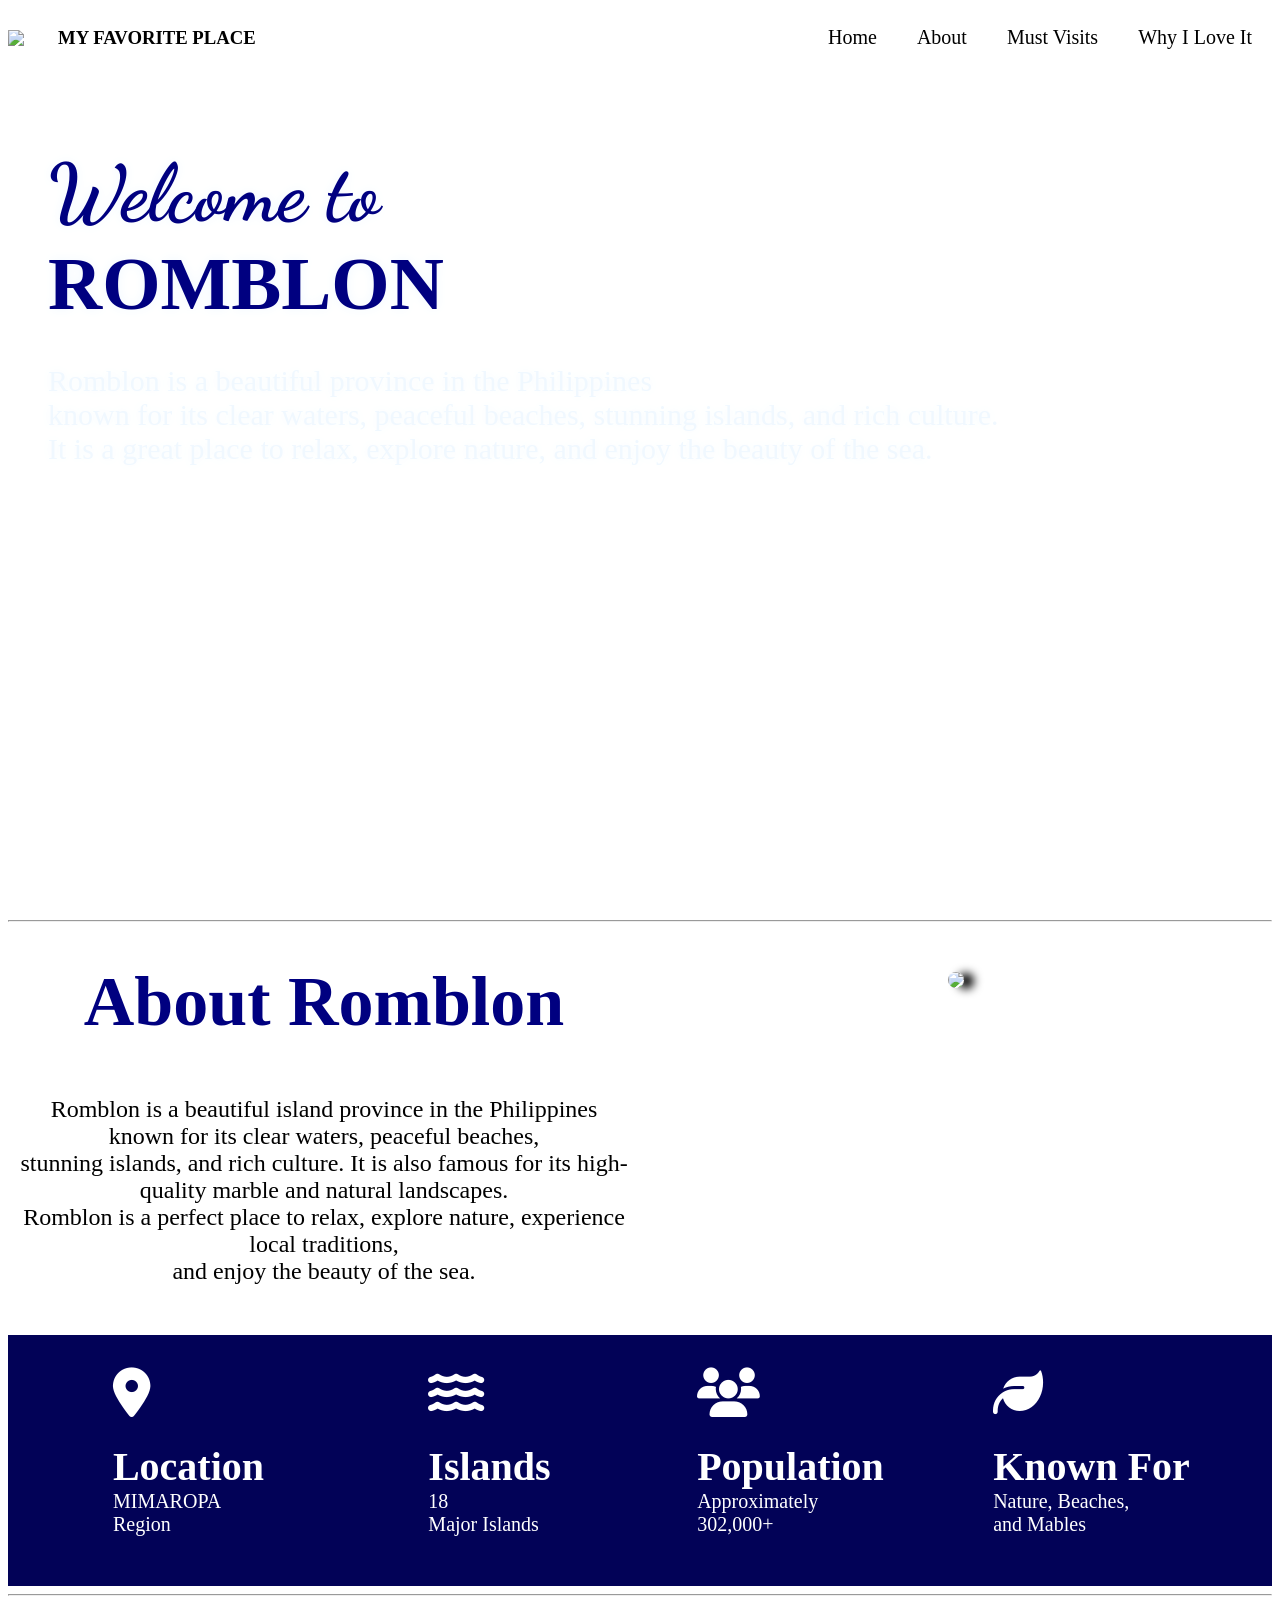
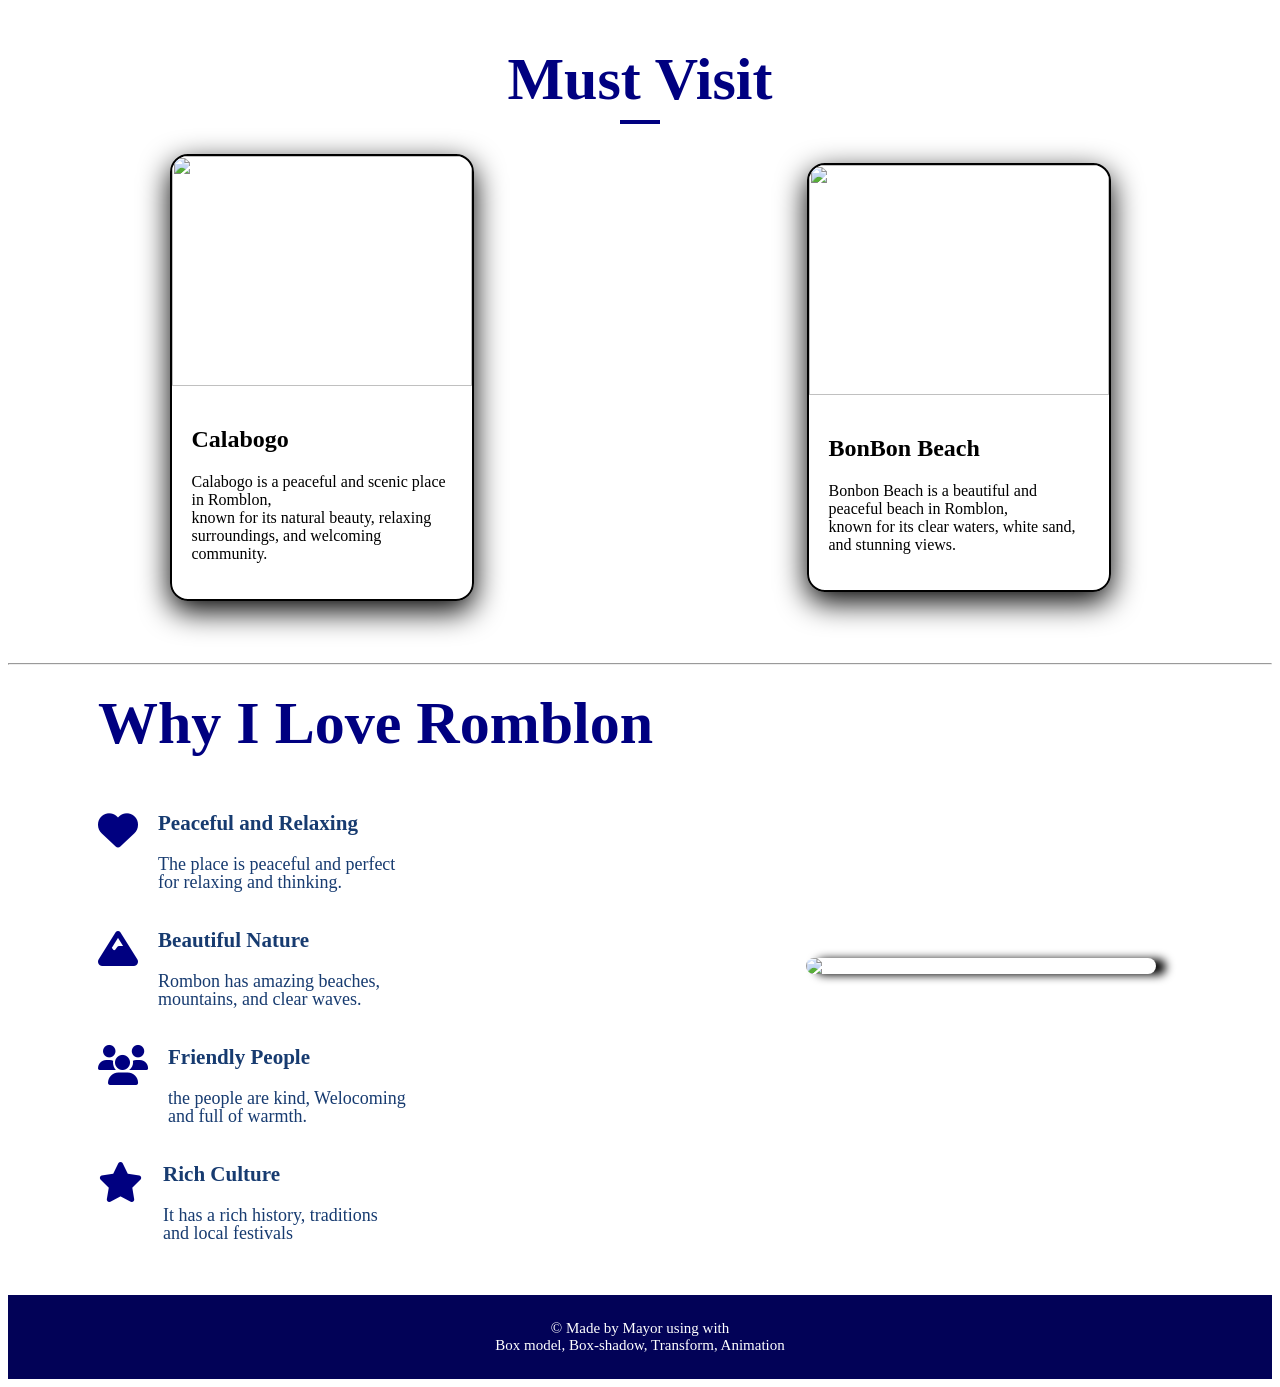
==== index.html @ 754e67b8 "Rename groupings.html to index.html" ====
<!DOCTYPE html>
<html lang="en">
<head>
    <meta charset="UTF-8">
    <meta name="viewport" content="width=device-width, initial-scale=1.0">
    <title>Favorate</title>
    <link rel="stylesheet" href="groupings.css">
    <link href="https://fonts.googleapis.com/css2?family=Dancing+Script:wght@500;700&display=swap" rel="stylesheet">
    <link rel="stylesheet" href="https://cdnjs.cloudflare.com/ajax/libs/font-awesome/6.5.2/css/all.min.css">
</head>
<body>
    <nav>
        <img src="https://tse2.mm.bing.net/th/id/OIP.lQUCkBzluQUAV1kFQ_Q-lwHaHa?r=0&rs=1&pid=ImgDetMain&o=7&rm=3">
    
        <h3> MY FAVORITE PLACE</h3>

        <ul>
            <li> <a href="#home"> Home</a></li>
            <li> <a href="#about"> About</a></li>
            <li> <a href="#mustvisit"> Must Visits</a></li>
            <li> <a href="#whylove"> Why I Love It</a></li>
        </ul>
    </nav>
<section class="hero-image" id="home">
<div class="hero-text">
<h1> <span class="welcome"> 
Welcome to <br>
</span>
    <span style="font-size:75px"> ROMBLON </span>
</h1>
<p style="color:aliceblue"> Romblon is a beautiful province in the Philippines <br>
    known for its clear waters, peaceful beaches, stunning islands, and rich culture. <br>
     It is a great place to relax, explore nature, and enjoy the beauty of the sea.
</p>
</div>
</section>
<hr>

<div class="marginbottom"></div>
<section class="about" id="about">

<p>
    <span class="style"> About Romblon <br> </span>
    <br>
    <Br>
    Romblon is a beautiful island province in the Philippines <br>
     known for its clear waters, peaceful beaches, <br>
     stunning islands, and rich culture.
     It is also famous for its high-quality marble and natural landscapes. <br>
     Romblon is a perfect place to relax, explore nature, experience local traditions, <br>
     and enjoy the beauty of the sea.
</p>

<div style="text-align:center">
<img src="beach.jpg">
</div>
 </section>
<div class="footer">

    <section class="grid">
<div class="info">
    <span class="style2"> <i class="fa-solid fa-location-dot"></i> </span>
    <p> <span class="style3"> Location <br> </span> 
    <span class="stley4">
        MIMAROPA <br>
        Region
    </span>
    </p>
</div>

<div class="info">
    <span class="style2"> <i class="fa-solid fa-water"></i> </span>
    <p> <span class="style3"> Islands <br> </span> 
    <span class="stley4">
        18 <br>
        Major Islands
    </span>
    </p>
</div>

<div class="info">
    <span class="style2"> <i class="fa-solid fa-users"></i> </span>
    <p> <span class="style3"> Population <br> </span> 
    <span class="stley4">
        Approximately <br>
        302,000+
    </span>
    </p>
</div>

<div class="info">
    <span class="style2"> <i class="fa-solid fa-leaf"></i> </span>
    <p> <span class="style3"> Known For <br> </span> 
    <span class="stley4">
        Nature, Beaches, <br>
        and Mables
    </span>
    </p>
</div>
</div>
    </section>
<hr>

<div style="text-align:center" id="mustvisit">
    <h1 class="style4"> Must Visit </h1>
</div>

<section class="grid2" id="gallery">

<div class="card">
    <div class="photo">
        <img src="picture1.jpe">
    </div>
    <div class="content">
    <h1>Calabogo</h1>
    <p>
        Calabogo is a peaceful and scenic place in Romblon, <br>
        known for its natural beauty, relaxing surroundings, and welcoming <br>
        community.
    </p>
    </div>
</div>

<div class="card">
    <div class="photo">
        <img src="picture2.jpe">
    </div>
    <div class="content">
    <h1>BonBon Beach</h1>
    <p>
        Bonbon Beach is a beautiful and peaceful beach in Romblon, <br>
        known for its clear waters, white sand, and stunning views.
    </p>
    </div>
</div>

</section>
<br>
<br>
<br>
<hr>

<section class="whylove" id="whylove">
<article>

<p> <span class="style5"> Why I Love Romblon </span> 
<br>
<br>

<div class="reason">
    <div class="reason-icon">
        <h1> <i class="fa-solid fa-heart"></i> </h1>
    </div>

    <div class="reason-content">
        <h3>Peaceful and Relaxing</h3>
        <p>The place is peaceful and perfect<br>
        for relaxing and thinking.</p>
    </div>
</div>

<div class="reason">
    <div class="reason-icon">
        <h1> <i class="fa-solid fa-mountain"></i> </h1>
    </div>

    <div class="reason-content">
        <h3> Beautiful Nature </h3>
        <p> Rombon has amazing beaches, <br>
            mountains, and clear waves.
        </p>
    </div>
</div>

<div class="reason">
    <div class="reason-icon">
        <h1> <i class="fa-solid fa-users"></i> </h1>
    </div>

    <div class="reason-content">
        <h3> Friendly People</h3>
        <p>  the people are kind, Welocoming <br>
            and full of warmth.
        </p>
    </div>
</div>

<div class="reason">
    <div class="reason-icon">
        <h1> <i class="fa-solid fa-star"></i> </h1>
    </div>

    <div class="reason-content">
        <h3>Rich Culture</h3>
        <p>It has a rich history, traditions <br>
        and local festivals</p>
    </div>
</div>
</article>


</aside>
<aside class="center">
<img src="fav.jpe">
</aside>

</section>

<section class="creator">
    <div class="madeby">
        <p>
          © Made by Mayor using with <br>
            Box model, Box-shadow, Transform, Animation
        </p>
    </div>
</section>

</body>
</html>
---- groupings.css ----
nav {
    display:flex;
    justify-content:space-around;
    align-items:center;
    background-color:white;
    position:sticky;
    top:-10px;  
}

nav ul {
    list-style:none;
    display:flex;
    align-items:center;
    gap: 40px;
    margin-right:20px;
    margin-left:auto;
}

nav ul a {
    text-decoration:none;
    color:black;
    font-size:20px;
    font-weight:200px;
}

nav a:hover {
    color: navy;
    text-decoration:underline;
}

.hero-image {
    height:85vh;
    background-image: linear-gradient(rgba(0,0,0,0.2)), url("75268db9-b301-40ee-9181-08b19fc29850second.jpe");
    background-size:cover;
    background-position:center;
    padding:40px;
}

.hero-text {
    margin:0 auto;
    color:navy;
    font-size:30px;
    animation: fadeIn 2s ease-in;
    text-shadow: 0px 0px 12px aliceblue;
}

.welcome {
    font-family: "Dancing Script", cursive;
    font-size:80px;
    font-weight:700;
}

nav img {
    width:40px;
    margin-right:10px;
}

@keyframes fadeIn {
from { opacity: 0; transform: translateY(20px);}
to { opacity: 1; transform: translateY(0);}
}

.about img {
    width:350px;
    margin:10px;
    border-radius:15px;
    box-shadow:10px 1px 10px black;
}

.style {
    font-size:70px;
    font-weight:600;
    color:navy;
}

.about p {
    font-size:24px;
    text-align:center;
    margin:auto 0;
}

.about {
    display:grid;
    grid-template-columns: repeat(2, 2fr);
}

.marginbottom {
    margin-top:40px;
}

html {
    scroll-behavior:smooth;
}

.footer {
    background-color:rgb(2, 2, 87);
    margin-top:50px;
    padding:30px;
}

.grid {
    display:grid;
    grid-template-columns: repeat(4, 5fr);
    place-items:center;
}

.info {
    color:white;
}

.style2 {
    font-size:50px;
}

.style3 {
    font-size:40px;
    font-weight: 600;
}

.info p {
    font-size:20px;
}

.style4 {
    position:relative;
    display:inline-block;
    color:navy;
    font-size:60px;
    font-weight:900;
    text-align:center;
}

.style4::after {
    content:"";
    position:absolute;
    bottom:-10px;
    left:50%;
    width:40px;
    height:4px;
    background-color:navy;
    transform: translatex(-50%)
}

.grid2 {
    display:grid;
    grid-template-columns: repeat(2, 2fr);
    place-items:center;
    gap:10px;
}

#home {
    scroll-margin-top:200px;
}

#about {
    scroll-margin-top:50px;
}

.reason {
    display:flex;
    align-items:flex-start;
    gap:20px;
}

.raason-icon {
    width:55px;
    margin:0 auto;
    text-align:center;
}

.reason-icon i {
    font-size:40px;
    color:navy;
}

.reason-content {
    margin: 0 0 8px;
    font-size:20px;
    color:#173b70;
}

.reason-content {
    margin:0;
    line-height:1;
    font-size:18px;
}

.whylove {
    margin-left: 90px;
    display:grid;
    grid-template-columns: repeat(2,2fr);
    gap:10px;
}

.center {
    display:flex;
    justify-content:center;
    text-align:center;
    align-items:center;
}

.center img {
    width:350px;
    margin:10px;
    border-radius:15px;
    box-shadow:10px 1px 10px black;
}

#whylove {
    scroll-margin-top:20px;
}

.creator {
    margin-top:35px;
    background-color:rgb(2, 2, 87);
    padding:10px;
    text-align:center
}

.madeby p {
    color:white;
    font-size:15px;
}

.card {
    width:300px;
    border-radius:18px;
    border: 2px solid black;
    overflow:hidden;
    transition: 0.5s;
    box-shadow: 0 10px 30px black;
}

.photo {
    width:100%;
    height:230px;
}

.photo img {
    width:100%;
    height:100%;
    object-fit: cover;
    display:block;
}

.content {
    padding:20px;
}

.card h2 {
    color:darkgreen
}

.card:hover {
    transform: scale(1.10);
}

.style5 {
    color:navy;
    font-size:60px;
    font-weight:900;
}
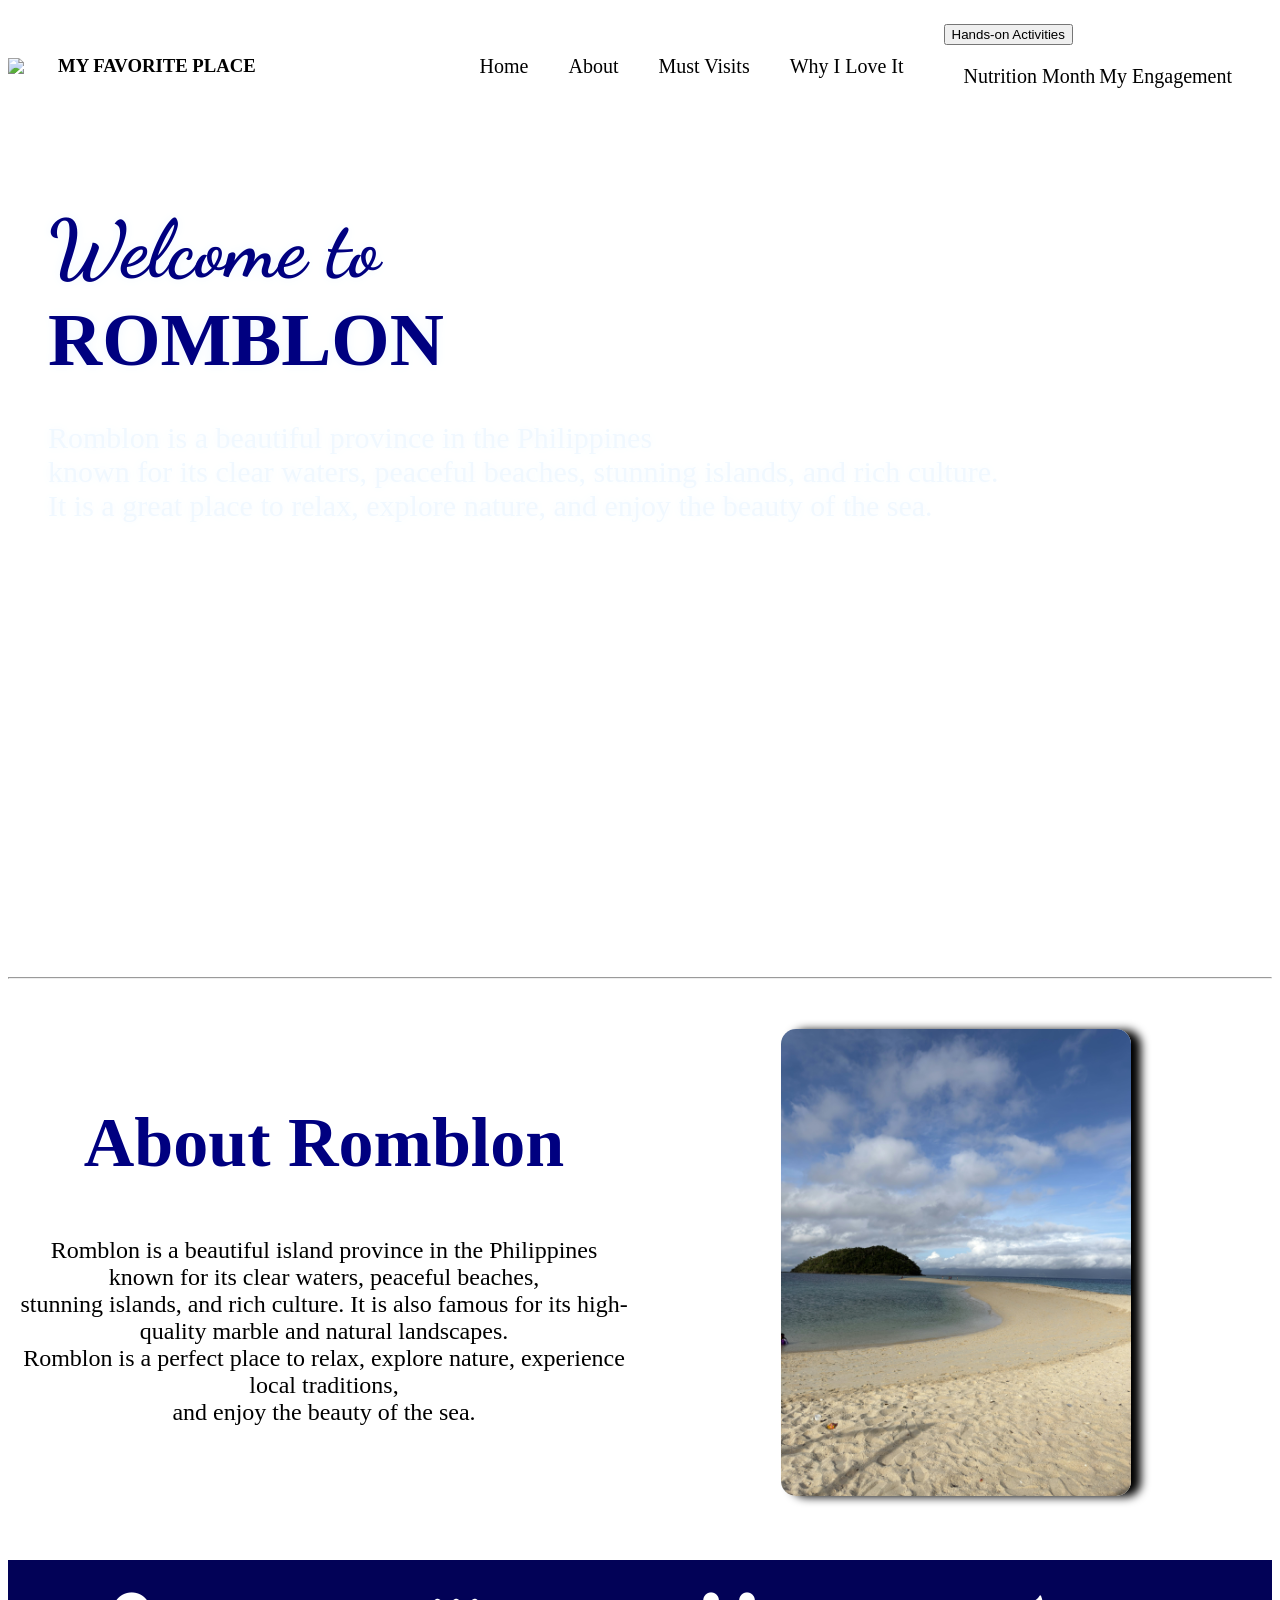
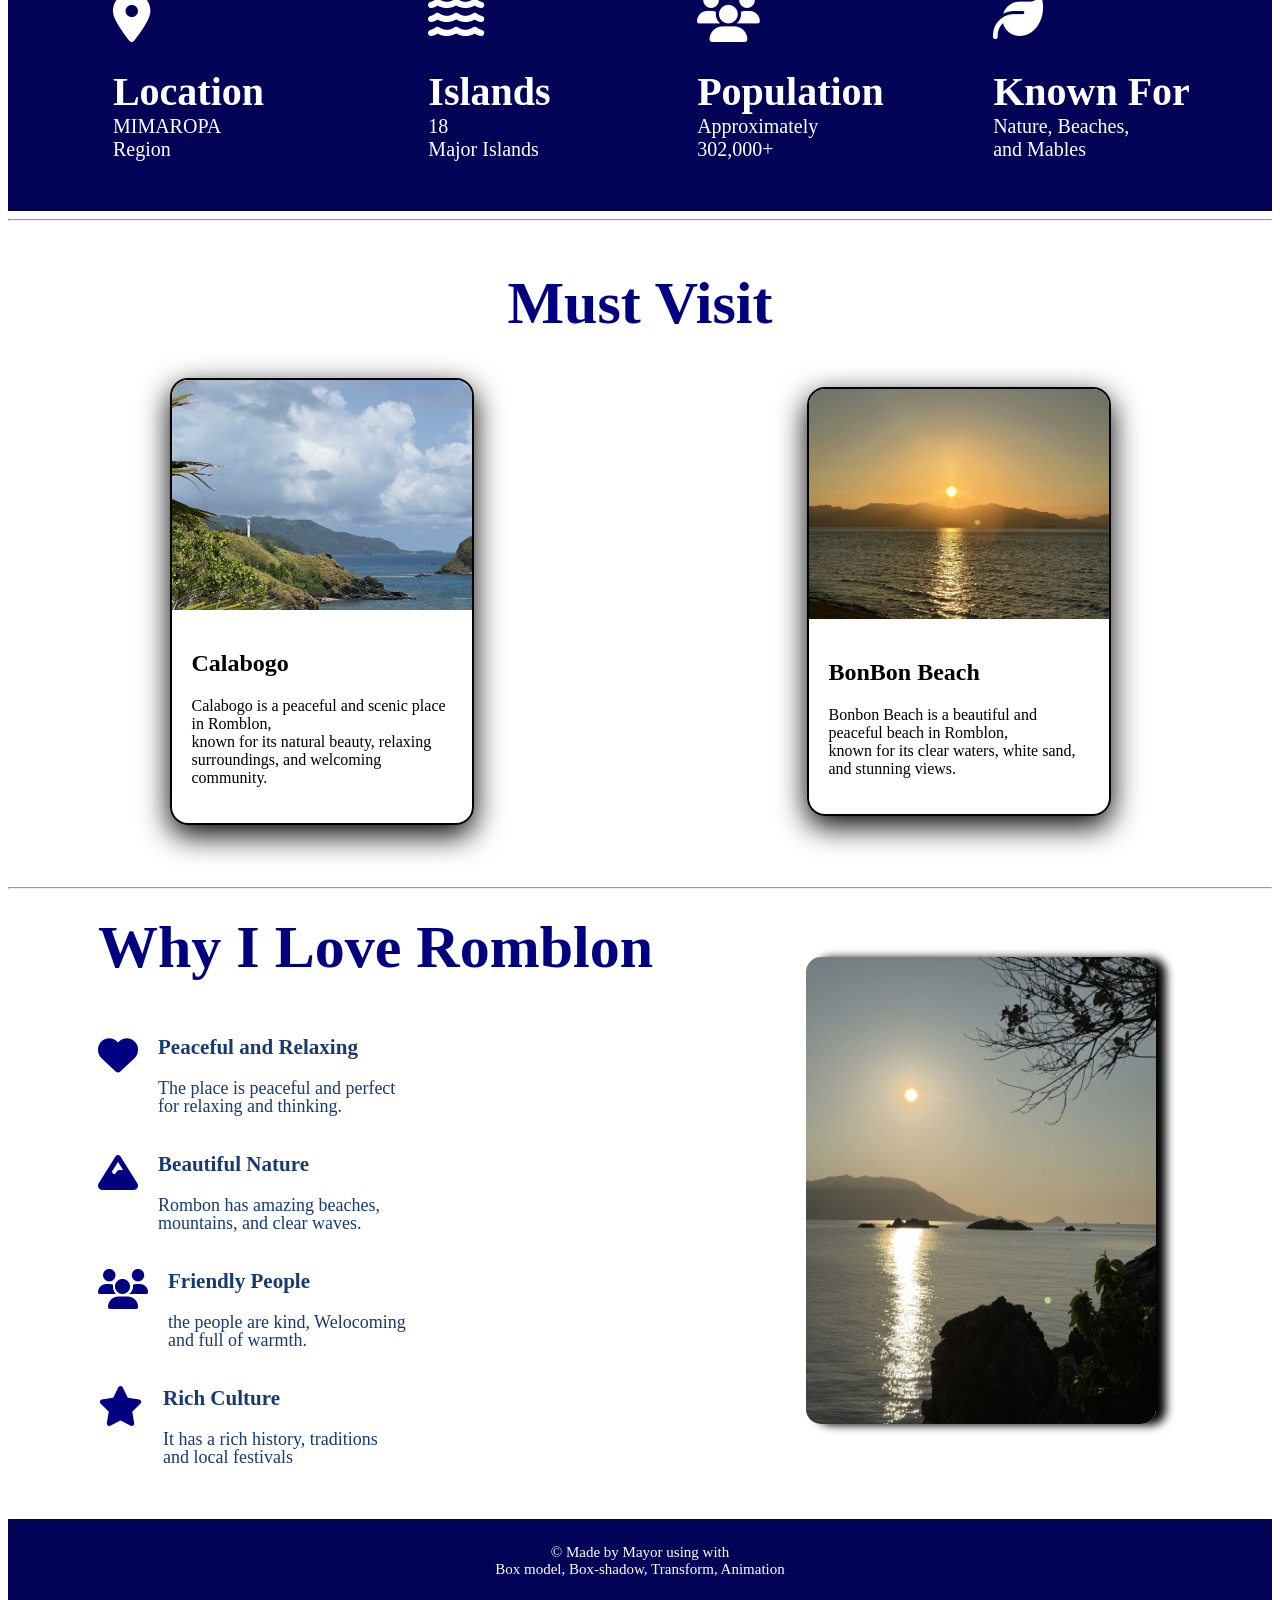
==== commit 3561f166: "Enhance index.html with dropdown menu and structure Added a dropdown menu for hands-on activities an" ====
--- a/index.html
+++ b/index.html
@@ -19,6 +19,13 @@
             <li> <a href="#about"> About</a></li>
             <li> <a href="#mustvisit"> Must Visits</a></li>
             <li> <a href="#whylove"> Why I Love It</a></li>
+        <div class="dropdown">
+            <button>Hands-on Activities </button>
+            <div class="content">
+                <a href="">Nutrition Month</a>
+                <a href="">My Engagement</a>
+            </div>
+        </div>
         </ul>
     </nav>
 <section class="hero-image" id="home">
--- a/groupings.css
+++ b/groupings.css
@@ -122,23 +122,11 @@
 }
 
 .style4 {
-    position:relative;
     display:inline-block;
     color:navy;
     font-size:60px;
     font-weight:900;
     text-align:center;
-}
-
-.style4::after {
-    content:"";
-    position:absolute;
-    bottom:-10px;
-    left:50%;
-    width:40px;
-    height:4px;
-    background-color:navy;
-    transform: translatex(-50%)
 }
 
 .grid2 {
@@ -259,4 +247,211 @@
     color:navy;
     font-size:60px;
     font-weight:900;
-}+}
+
+/* =========================================
+   RESPONSIVE / MOBILE OVERRIDES
+   (same class names, no renaming — just
+   smaller sizes and stacked layouts below
+   each breakpoint)
+   ========================================= */
+
+/* Tablets and small laptops */
+@media (max-width: 1024px) {
+    .about,
+    .grid2 {
+        grid-template-columns: repeat(2, 1fr);
+    }
+
+    .grid {
+        grid-template-columns: repeat(2, 1fr);
+        gap:20px;
+    }
+
+    .whylove {
+        margin-left: 40px;
+        grid-template-columns: repeat(2, 1fr);
+    }
+
+    .welcome {
+        font-size:60px;
+    }
+
+    .style,
+    .style4,
+    .style5 {
+        font-size:50px;
+    }
+}
+
+/* Tablets / large phones */
+@media (max-width: 768px) {
+    nav {
+        flex-wrap: wrap;
+        padding: 10px;
+    }
+
+    nav ul {
+        gap: 20px;
+        margin-left: 0;
+        margin-right: 0;
+        flex-wrap: wrap;
+        justify-content: center;
+        width: 100%;
+    }
+
+    nav ul a {
+        font-size:16px;
+    }
+
+    .hero-image {
+        height:60vh;
+        padding:20px;
+    }
+
+    .hero-text {
+        font-size:22px;
+        text-align:center;
+    }
+
+    .welcome {
+        font-size:44px;
+    }
+
+    .about {
+        grid-template-columns: 1fr;
+        text-align:center;
+    }
+
+    .about img {
+        width:90%;
+        max-width:350px;
+    }
+
+    .about p {
+        font-size:18px;
+    }
+
+    .style {
+        font-size:36px;
+        text-align:center;
+    }
+
+    .grid {
+        grid-template-columns: 1fr;
+        gap:20px;
+    }
+
+    .grid2 {
+        grid-template-columns: 1fr;
+    }
+
+    .style2 {
+        font-size:32px;
+    }
+
+    .style3 {
+        font-size:26px;
+    }
+
+    .style4,
+    .style5 {
+        font-size:34px;
+    }
+
+    .whylove {
+        margin-left: 0;
+        grid-template-columns: 1fr;
+        padding: 0 15px;
+    }
+
+    .reason {
+        flex-direction: column;
+        align-items:center;
+        text-align:center;
+        gap:8px;
+    }
+
+    .center {
+        flex-direction: column;
+    }
+
+    .center img {
+        width:90%;
+        max-width:350px;
+    }
+
+    .card {
+        width:90%;
+        max-width:300px;
+        margin:0 auto;
+    }
+
+    #home {
+        scroll-margin-top:120px;
+    }
+}
+
+/* Small phones */
+@media (max-width: 480px) {
+    nav img {
+        width:32px;
+    }
+
+    nav ul {
+        gap:12px;
+    }
+
+    nav ul a {
+        font-size:14px;
+    }
+
+    .hero-image {
+        height:50vh;
+        padding:15px;
+    }
+
+    .hero-text {
+        font-size:18px;
+    }
+
+    .welcome {
+        font-size:32px;
+    }
+
+    .about img,
+    .center img {
+        width:100%;
+    }
+
+    .about p {
+        font-size:16px;
+    }
+
+    .style,
+    .style4,
+    .style5 {
+        font-size:28px;
+    }
+
+    .style2 {
+        font-size:26px;
+    }
+
+    .style3 {
+        font-size:20px;
+    }
+
+    .info p {
+        font-size:16px;
+    }
+
+    .card {
+        width:100%;
+    }
+
+    .footer,
+    .creator {
+        padding:15px;
+    }
+}
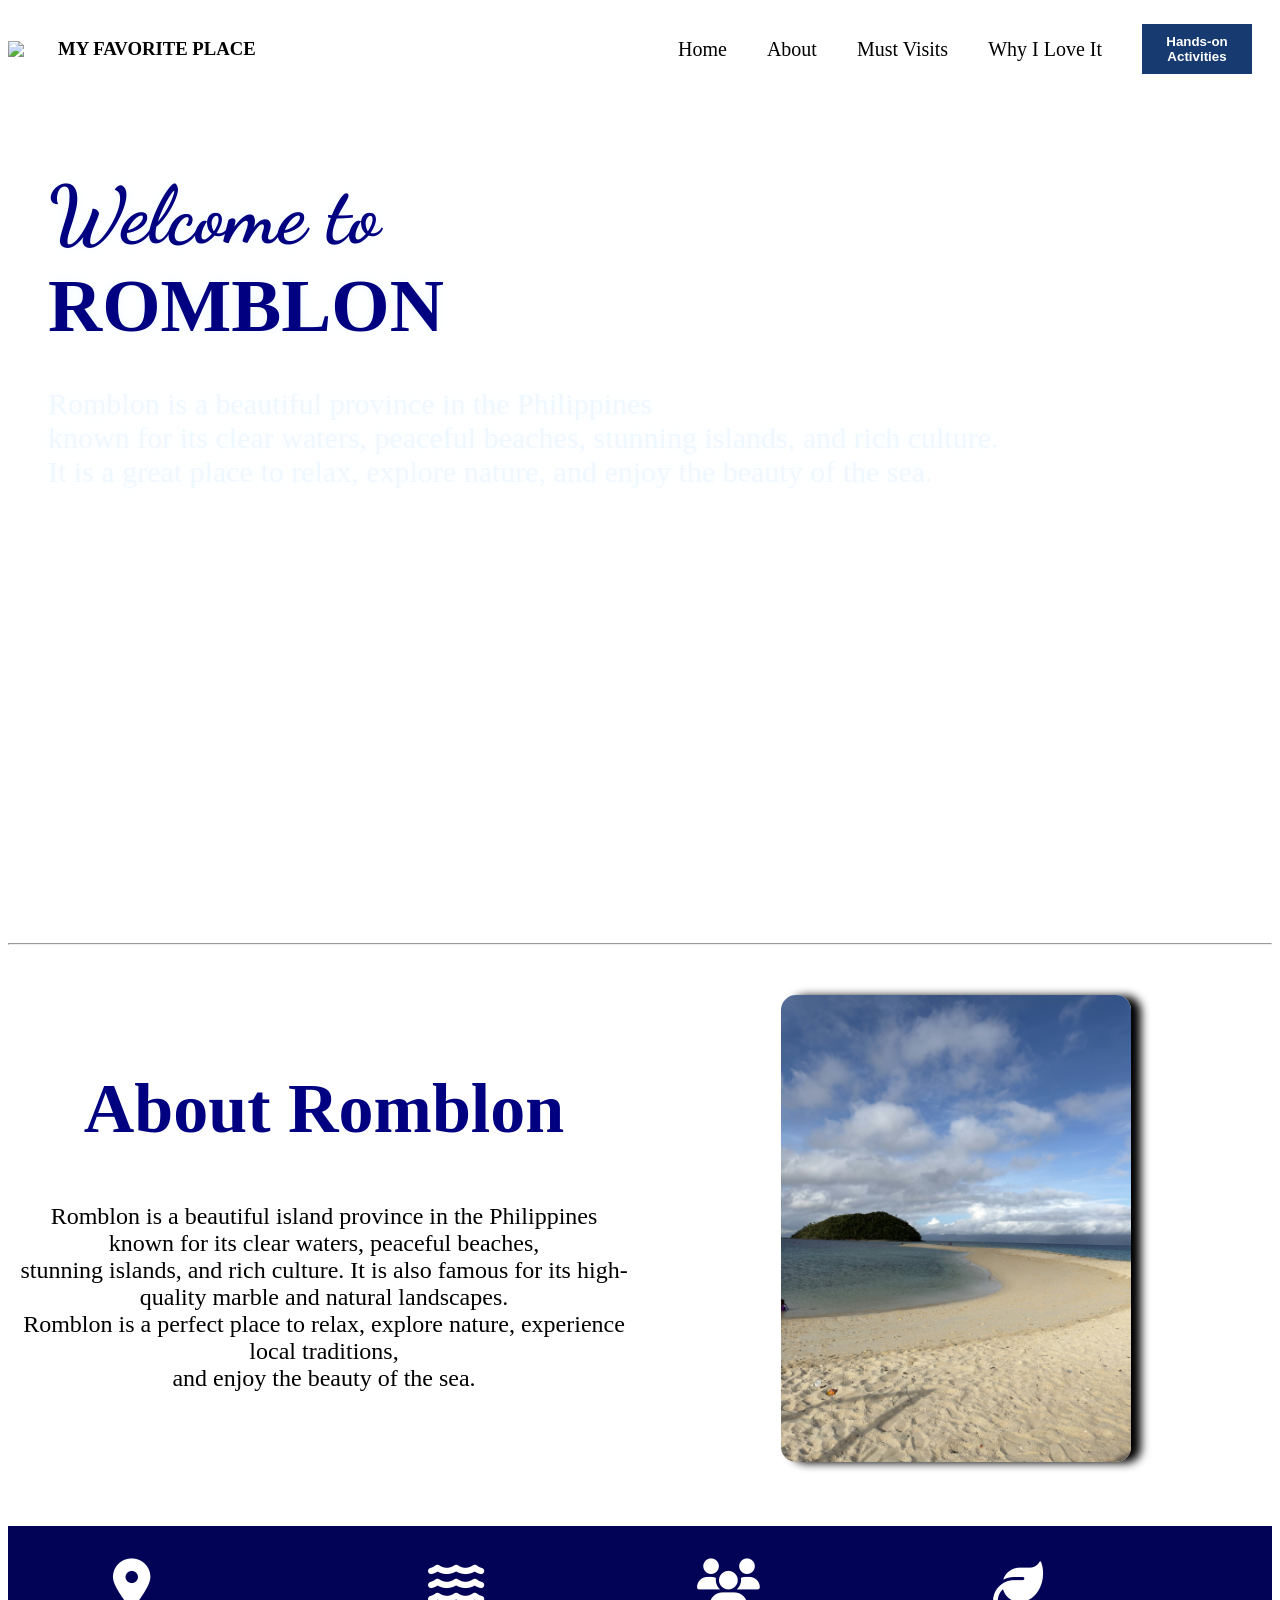
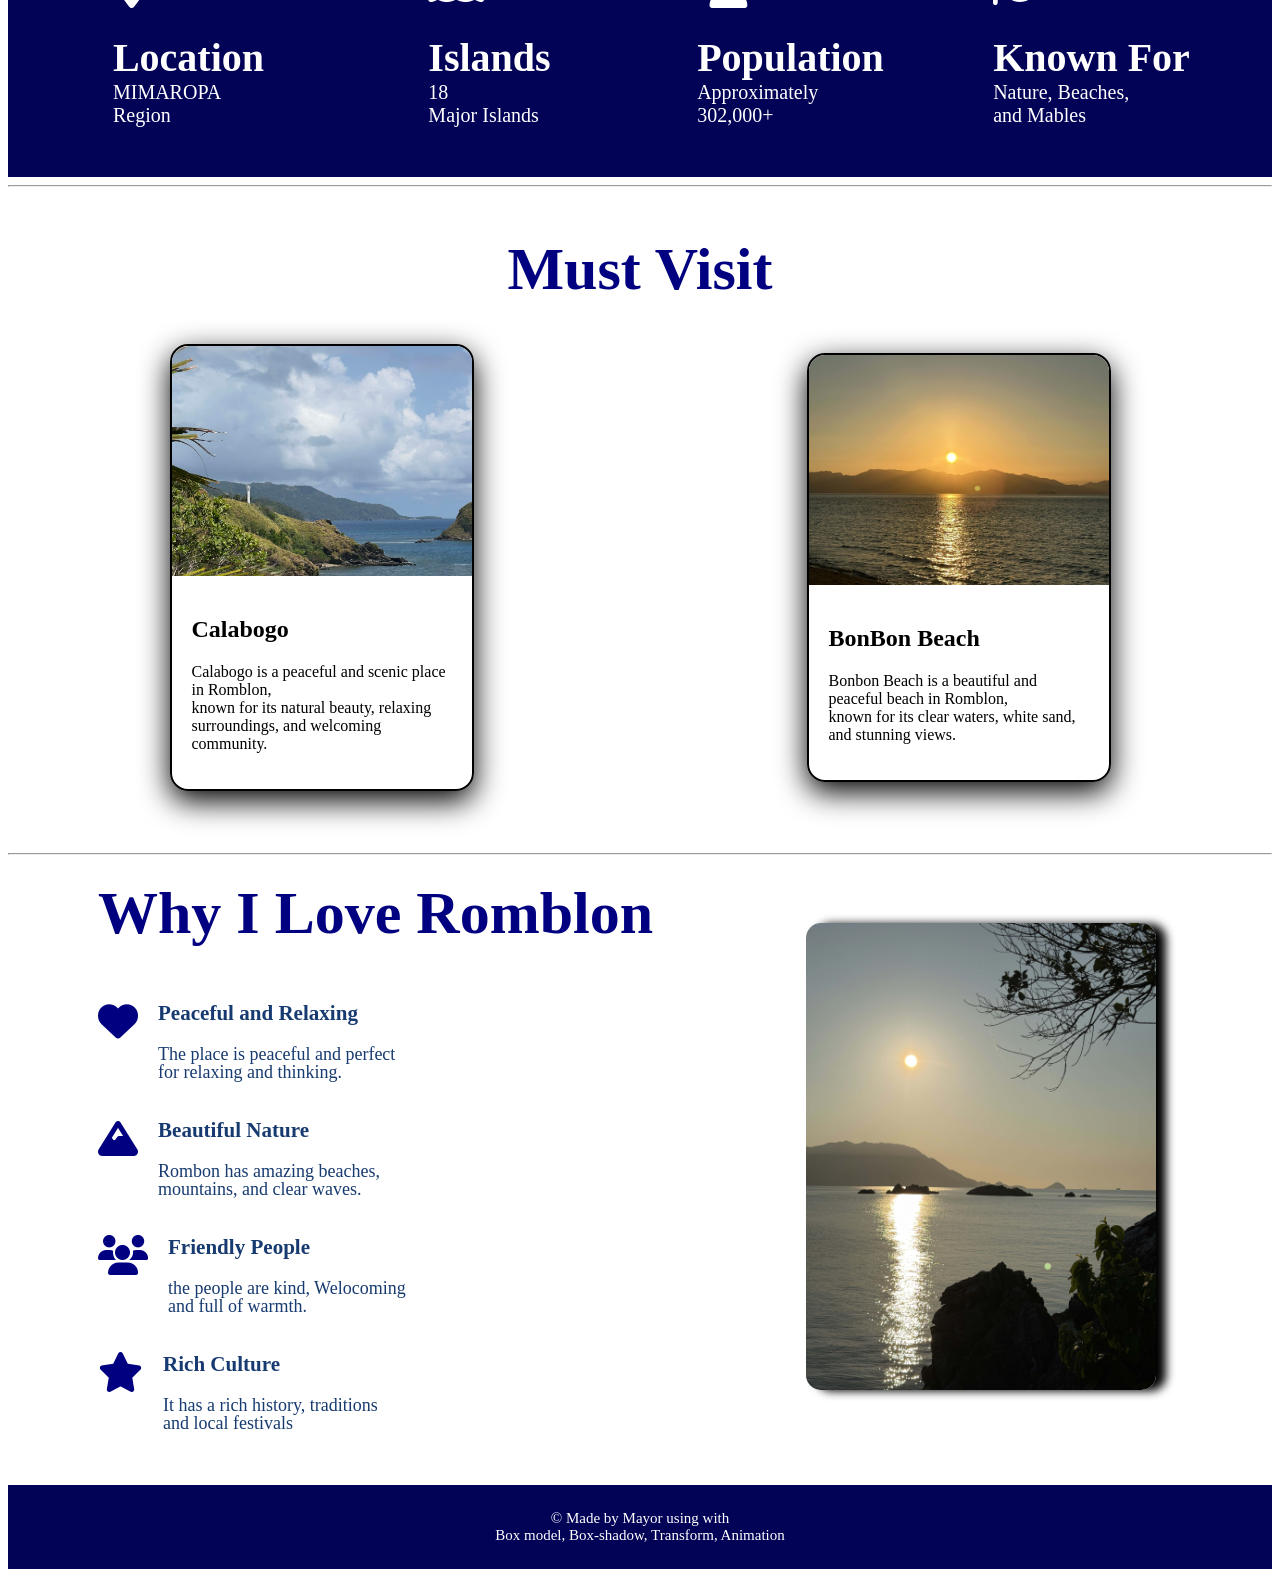
==== commit bb2a5c61: "Fix HTML structure and update content" ====
--- a/index.html
+++ b/index.html
@@ -22,8 +22,8 @@
         <div class="dropdown">
             <button>Hands-on Activities </button>
             <div class="content">
-                <a href="">Nutrition Month</a>
-                <a href="">My Engagement</a>
+                <a href="Nutrition.html">Nutrition Month</a>
+                <a href="table.html">My Engagement</a>
             </div>
         </div>
         </ul>
--- a/groupings.css
+++ b/groupings.css
@@ -249,14 +249,39 @@
     font-weight:900;
 }
 
-/* =========================================
-   RESPONSIVE / MOBILE OVERRIDES
-   (same class names, no renaming — just
-   smaller sizes and stacked layouts below
-   each breakpoint)
-   ========================================= */
-
-/* Tablets and small laptops */
+.dropdown button {
+    background-color:#173b70;
+    color:white;
+    border:none;
+    width:110px;
+    height:50px;
+    cursor:pointer;
+    font-weight:bold;
+}
+
+.dropdown .content {
+    box-shadow: 2px 2px 5px  black;
+    background-color:white;
+    width:100px;
+    position:absolute;
+    display:none;
+    right:0;
+    min-width:200px;
+}
+
+.dropdown a  {
+    text-decoration: none;
+    color:black;
+    display:block;
+    padding:10px 15px;
+    text-align:left;
+    white-space:nowrap;
+}
+
+.dropdown:hover .content {
+    display:block;
+}
+
 @media (max-width: 1024px) {
     .about,
     .grid2 {
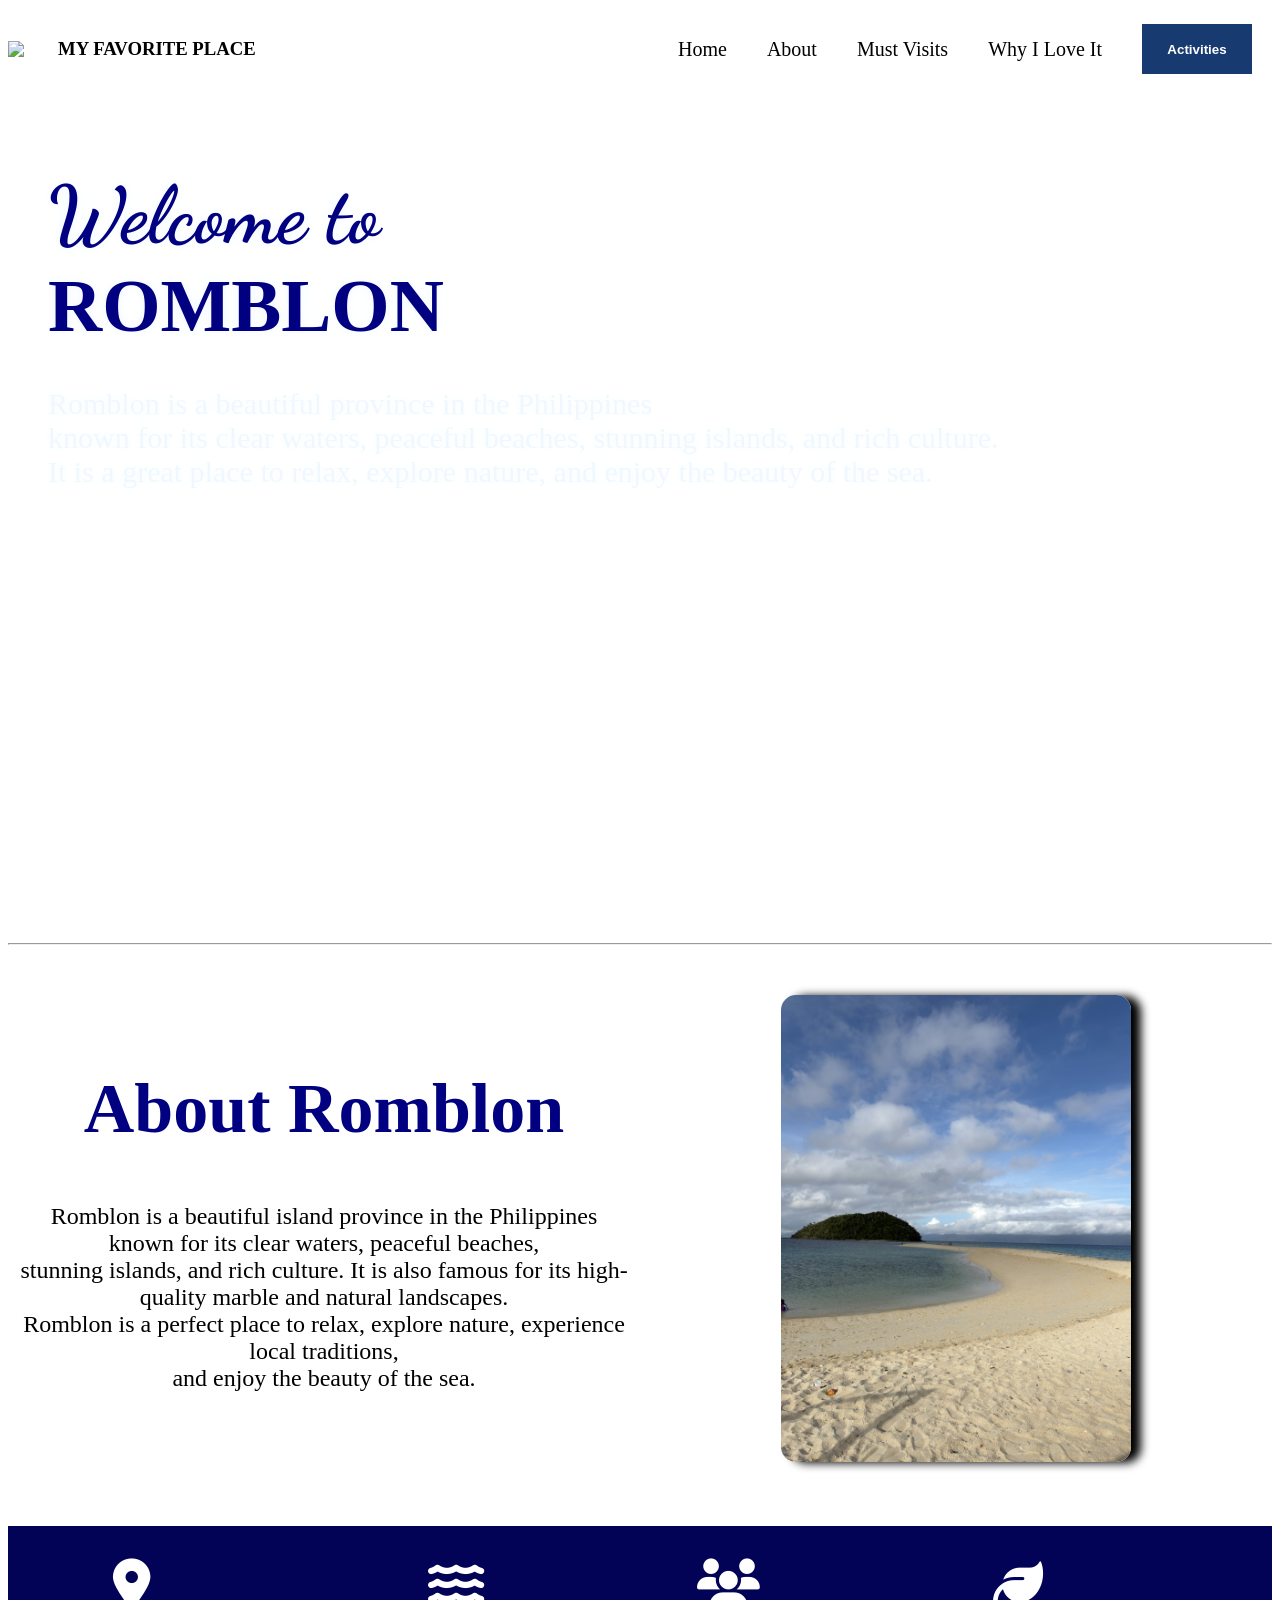
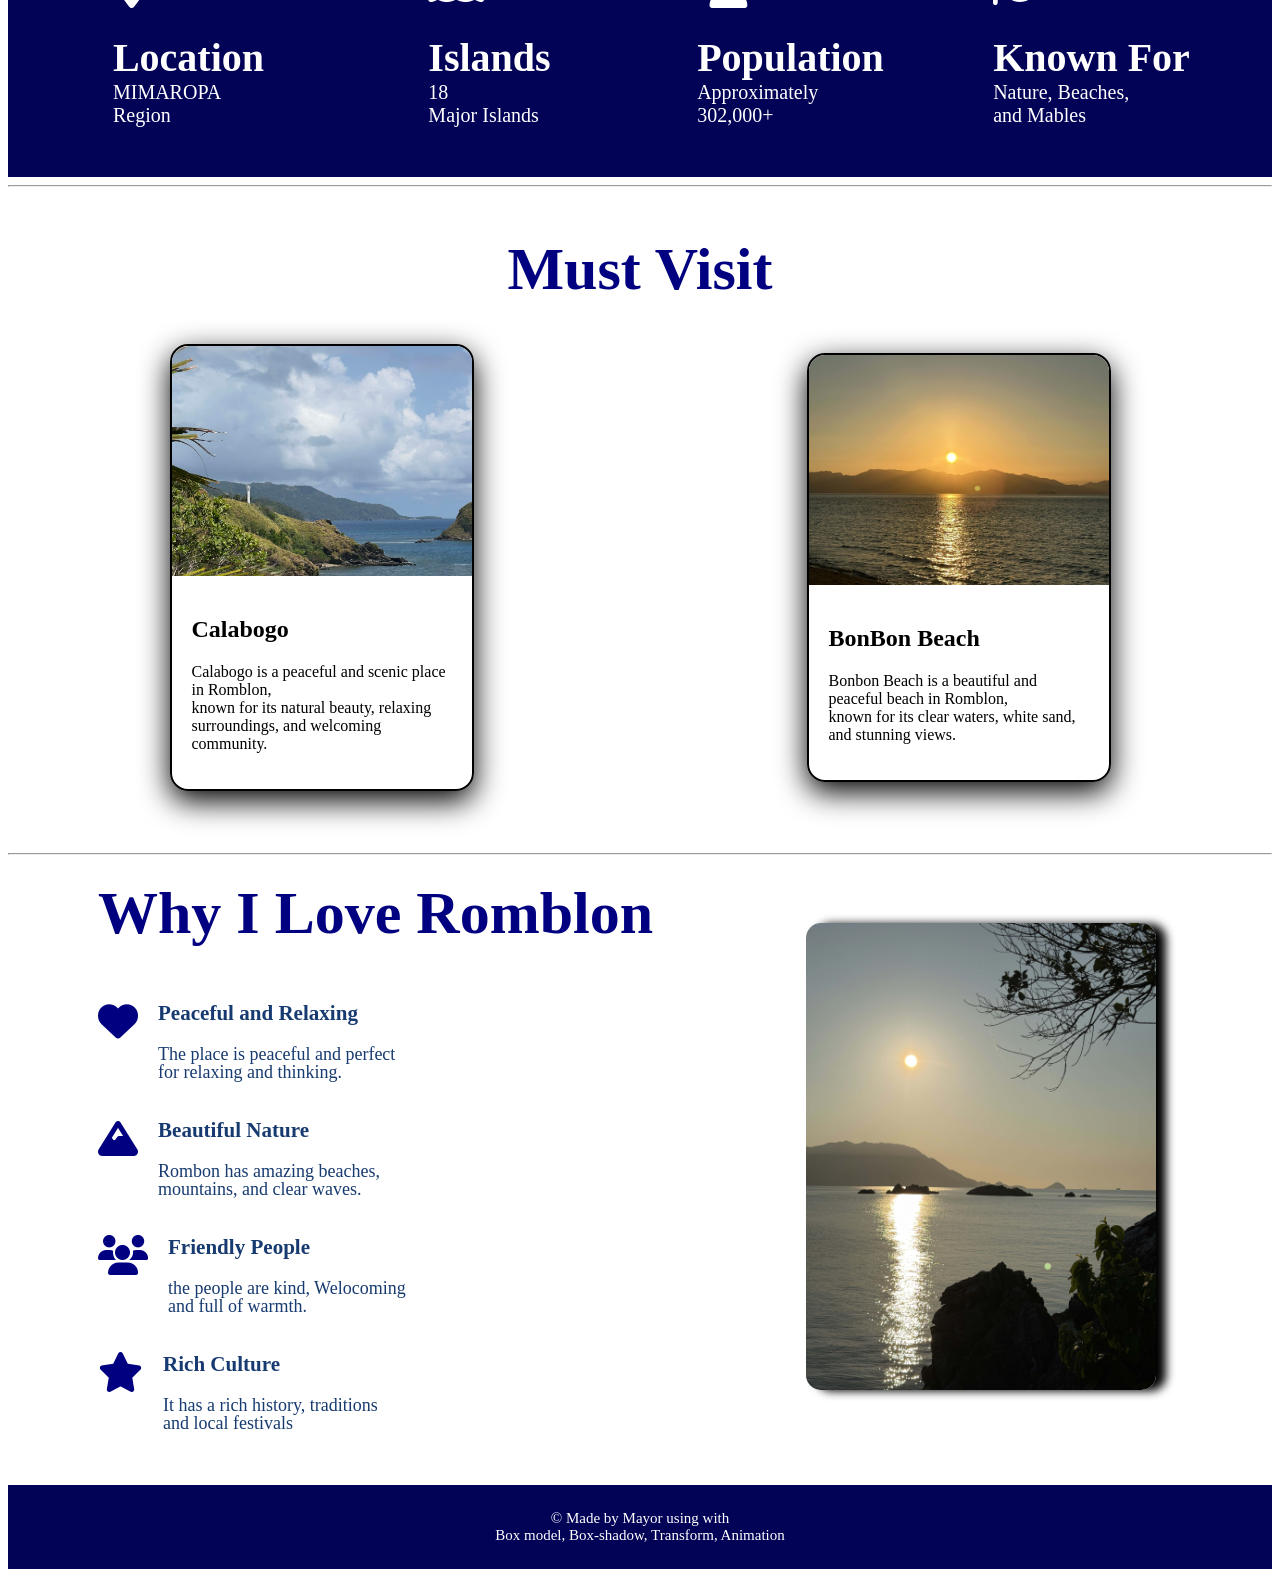
==== commit 3440276c: "Fix HTML formatting and update content" ====
--- a/index.html
+++ b/index.html
@@ -20,10 +20,15 @@
             <li> <a href="#mustvisit"> Must Visits</a></li>
             <li> <a href="#whylove"> Why I Love It</a></li>
         <div class="dropdown">
-            <button>Hands-on Activities </button>
+            <button> Activities </button>
             <div class="content">
                 <a href="Nutrition.html">Nutrition Month</a>
                 <a href="table.html">My Engagement</a>
+                <a href=""> </a>
+                <a href=""> </a>
+                <a href=""> </a>
+                <a href=""> </a>
+                <a href=""> </a>
             </div>
         </div>
         </ul>
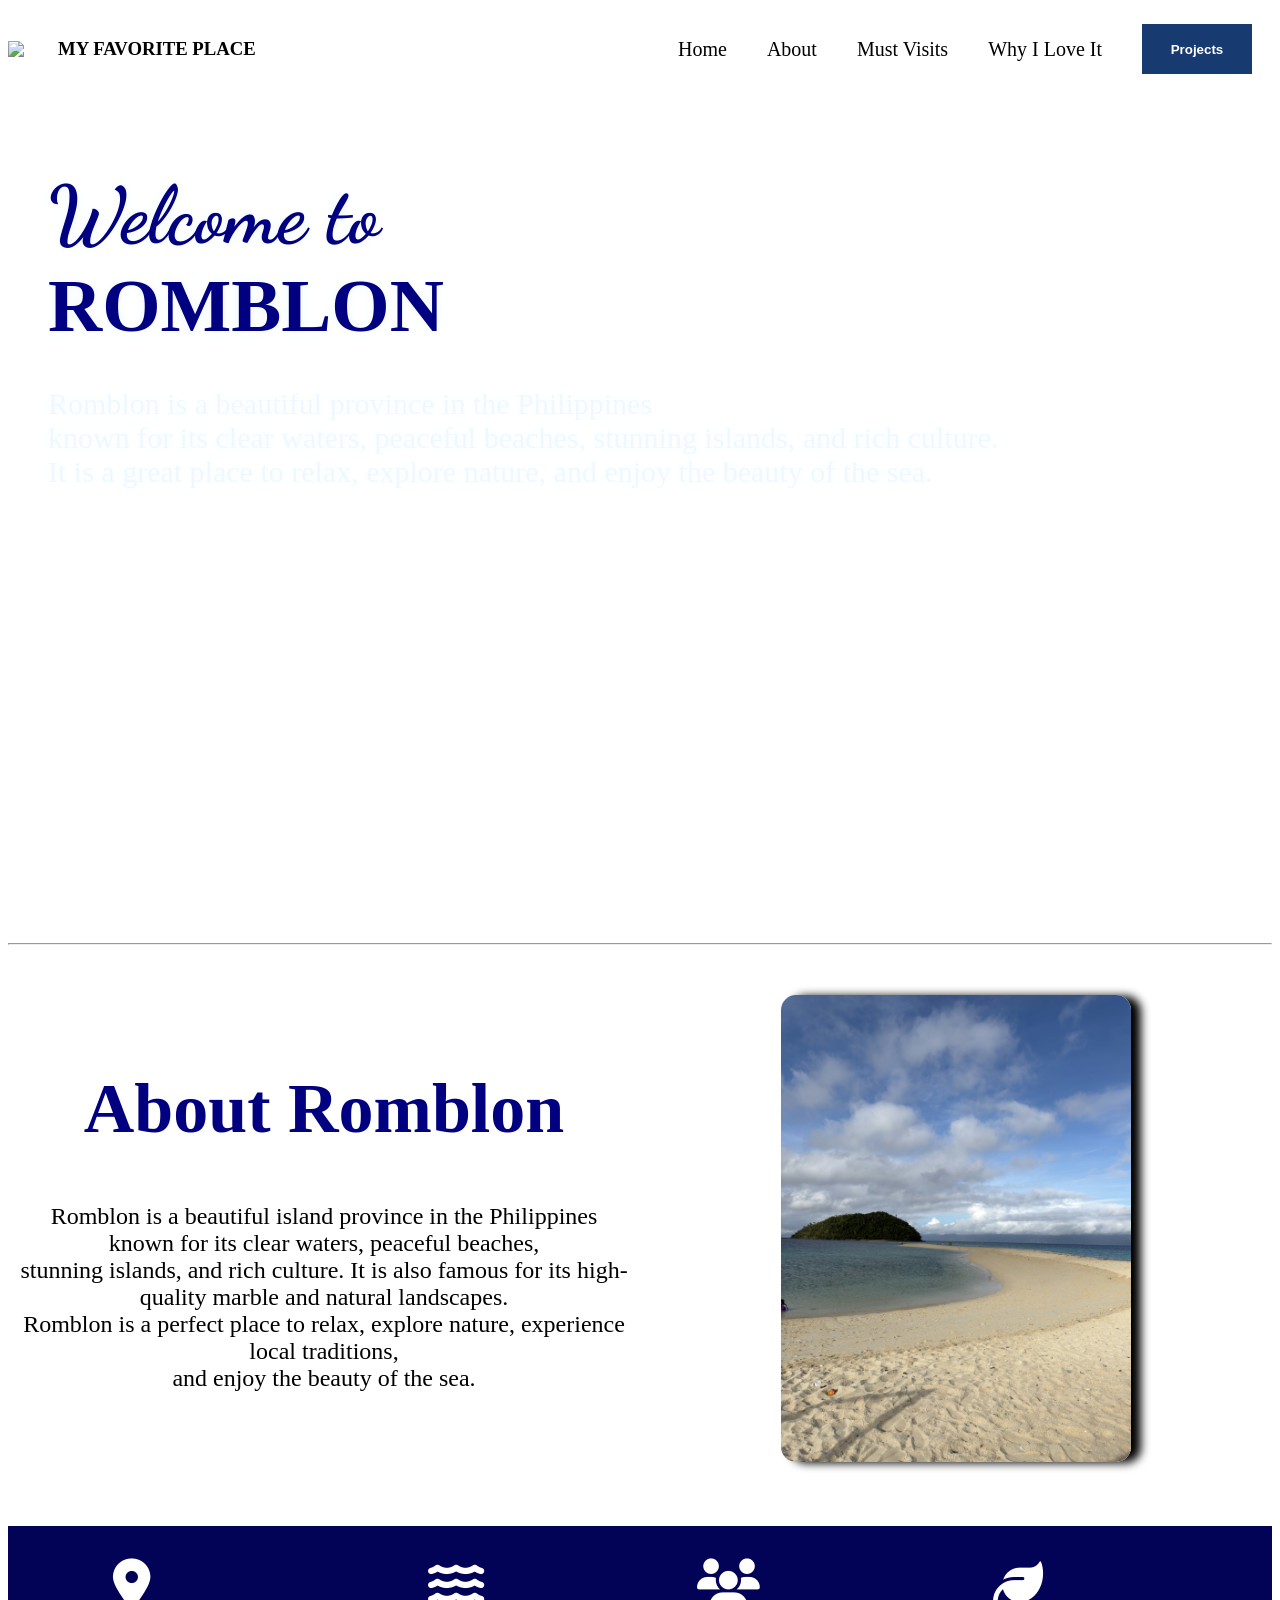
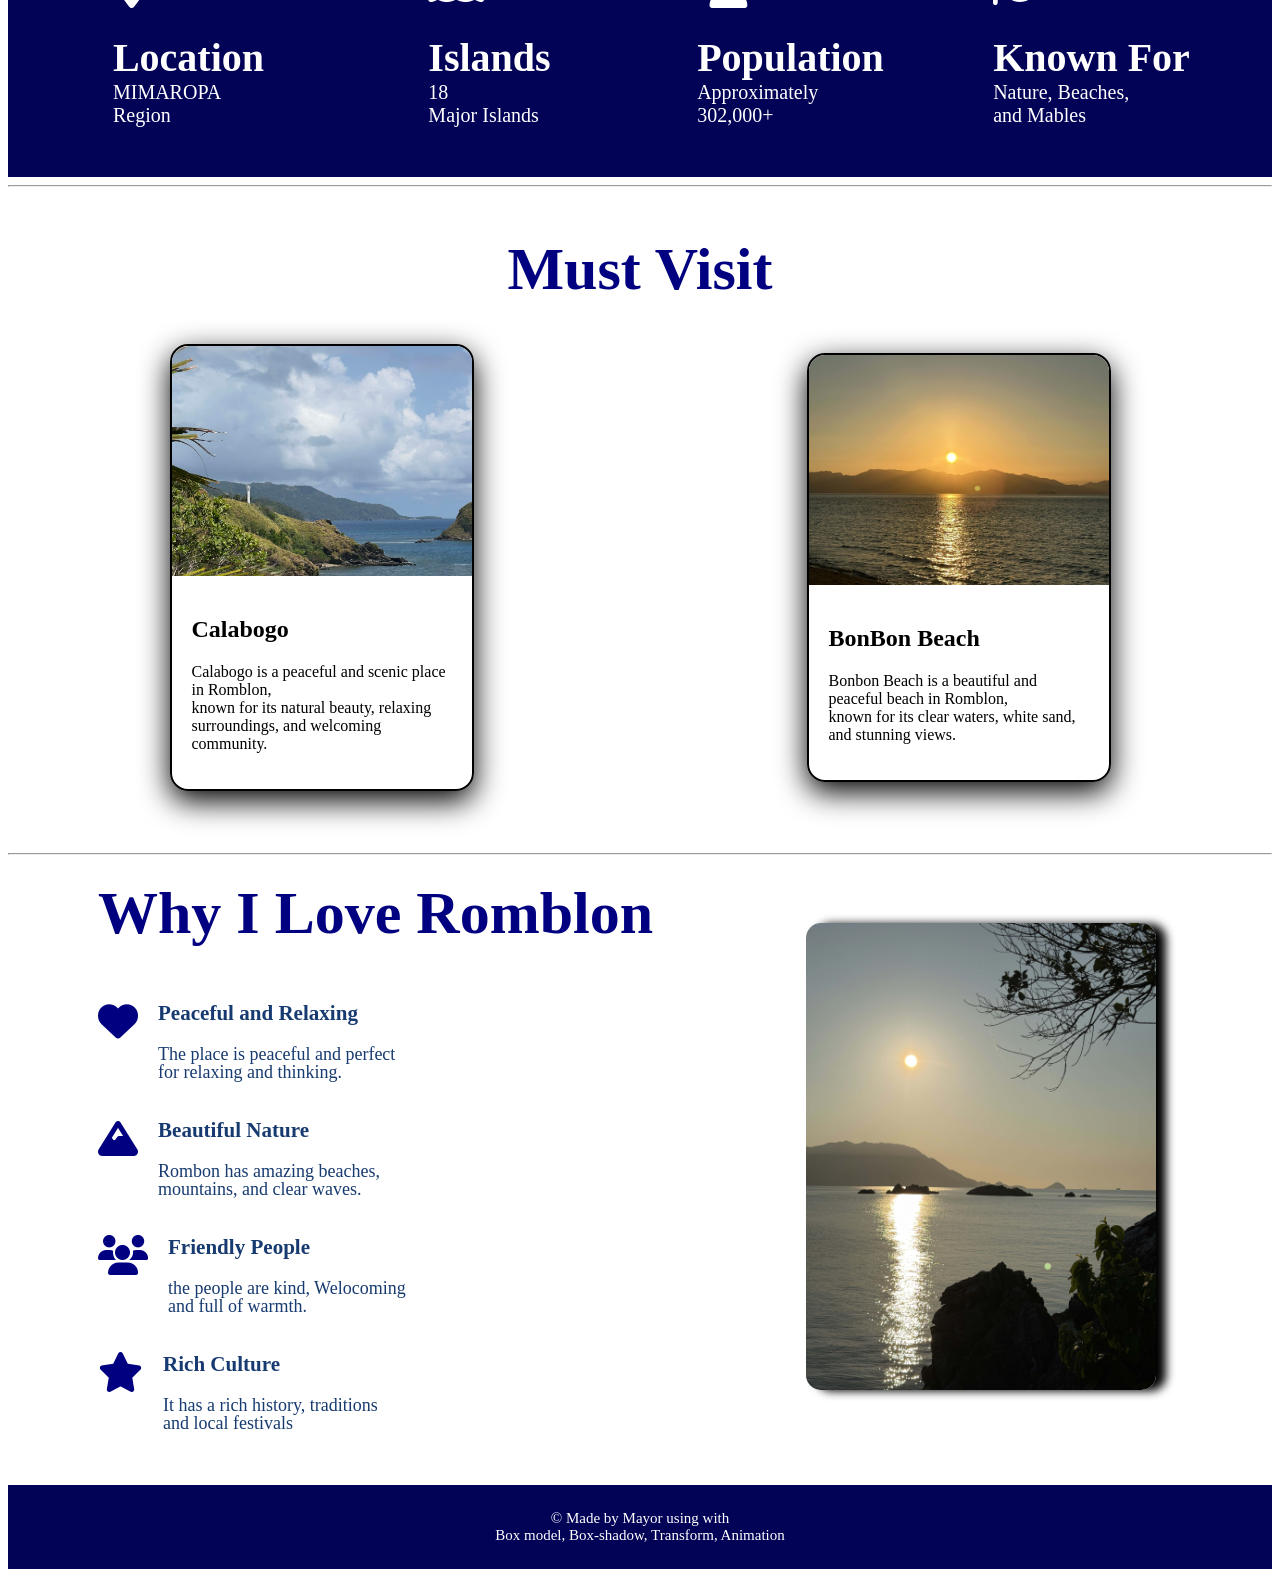
==== commit 7704ebc4: "Update index.html" ====
--- a/index.html
+++ b/index.html
@@ -20,15 +20,10 @@
             <li> <a href="#mustvisit"> Must Visits</a></li>
             <li> <a href="#whylove"> Why I Love It</a></li>
         <div class="dropdown">
-            <button> Activities </button>
+            <button> Projects </button>
             <div class="content">
-                <a href="Nutrition.html">Nutrition Month</a>
-                <a href="table.html">My Engagement</a>
-                <a href=""> </a>
-                <a href=""> </a>
-                <a href=""> </a>
-                <a href=""> </a>
-                <a href=""> </a>
+                <a href="Nutrition.html">Nutrition Month </a>
+                <a href="table.html">My Engagement </a>
             </div>
         </div>
         </ul>
